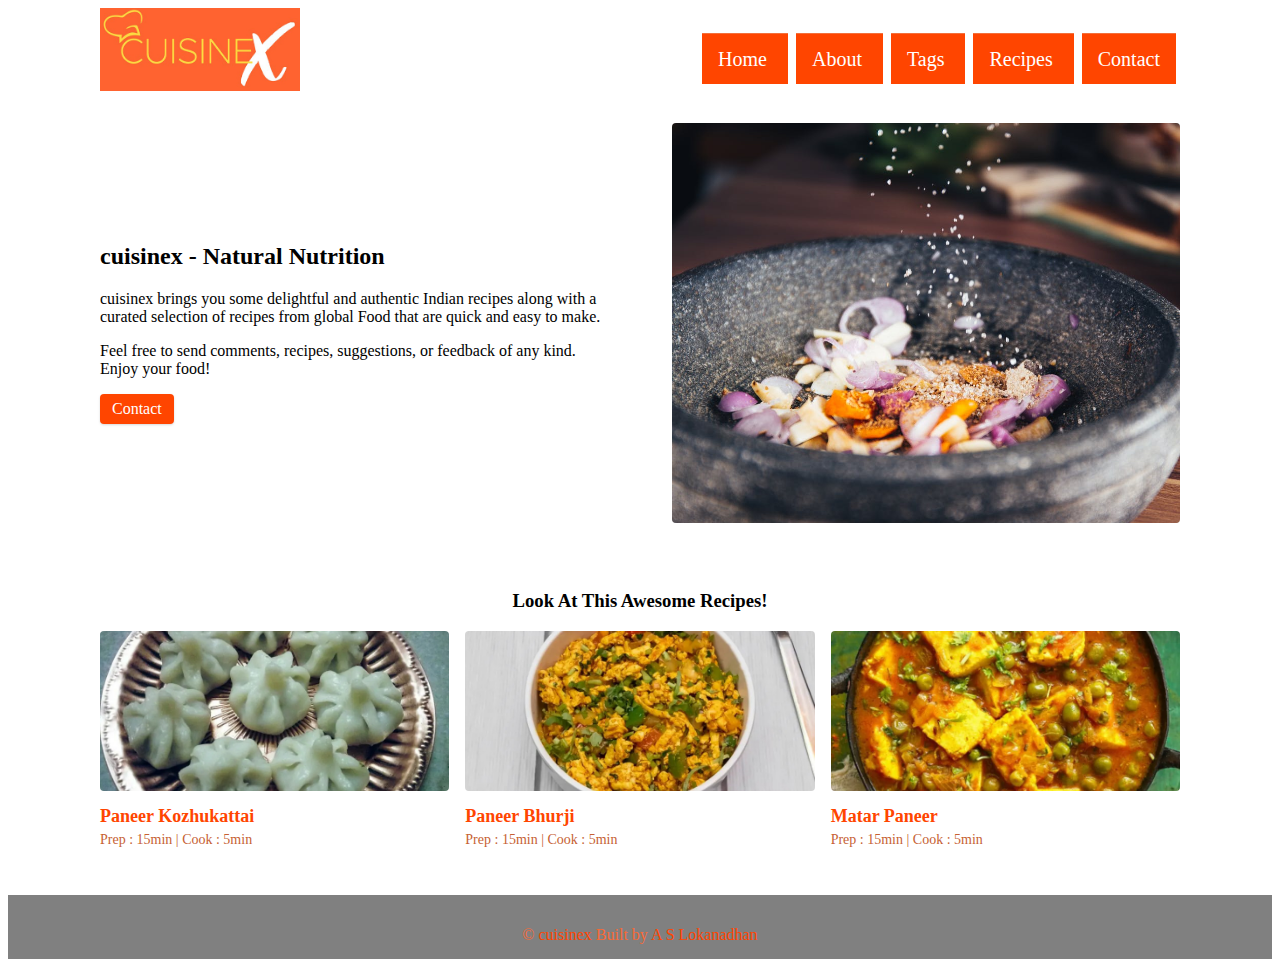
==== about.html @ 7bdd2fa6 "Add files via upload" ====
<!DOCTYPE html>
<html lang="en">

<head>
  <meta charset="UTF-8" />
  <meta http-equiv="X-UA-Compatible" content="IE=edge" />
  <meta name="viewport" content="width=device-width, initial-scale=1.0" />
  <title>About || cuisinex</title>
  <!-- favicon -->
  <link rel="shortcut icon" href="./assets/favicon.jpeg" type="image/x-icon" />
  
  <!-- font-awesome -->
  <link rel="stylesheet" href="https://cdnjs.cloudflare.com/ajax/libs/font-awesome/5.14.0/css/all.min.css" />
  <!-- main css -->
  <link rel="stylesheet" href="./css/main.css" />
</head>

<body>
  <!-- nav  -->
  <nav class="navbar">
    <div class="nav-center" id="navbar-link">
      <div class="logo">
        <a href="index.html" id="logo">
          <img src="./assets/logo2.jpeg" alt="cuisinex" />
        </a>
      </div>
      <div class="nav-link">
        <a href="index.html"> home </a>
        <a href="about.html"> about </a>
  
        <a href="tags.html"> tags </a>
  
        <a href="recipes.html"> recipes </a>
  
        <a href="contact.html"> contact </a>
  
        <a href="javascript:void(0);" class="icon" onclick="myFunction()">
          <i class="fas fa-align-justify"></i>
        </a>
      </div>
  </nav>
  <!-- end of nav -->
  <main class="page">
    <section class="about-page">
      <article>
        <h2>cuisinex - Natural Nutrition</h2>
        <p>
          cuisinex brings you some delightful and authentic Indian recipes along with a curated selection of recipes from
          global Food that are quick and easy to make.
        </p>
        <p>
Feel free to send comments, recipes, suggestions, or feedback of any kind.
Enjoy your food!
        </p>
        <a href="contact.html" class="btn"> contact </a>
      </article>
      <!-- needs fixes -->
      <img src="./assets/about.jpeg" alt="Person Pouring Salt in Bowl" class="img about-img" />
    </section>
    <section class="featured-recipes">
      <h3 class="featured-title">Look At This Awesome Recipes!</h3>
      <div class="recipes-list">
        <!-- single recipe -->
        <a href="single-recipe.html" class="recipe">
          <img src="./assets/recipes/recipe-1.jpg" class="img recipe-img" alt="" />
          <h5>Paneer Kozhukattai</h5>
          <p>Prep : 15min | Cook : 5min</p>
        </a>
        <!-- end of single recipe -->
        <!-- single recipe -->
        <a href="single-recipe.html" class="recipe">
          <img src="./assets/recipes/recipe-2.jpg" class="img recipe-img" alt="" />
          <h5>Paneer Bhurji</h5>
          <p>Prep : 15min | Cook : 5min</p>
        </a>
        <!-- end of single recipe -->
        <!-- single recipe -->
        <a href="single-recipe.html" class="recipe">
          <img src="./assets/recipes/recipe-3.jpg" class="img recipe-img" alt="" />
          <h5>Matar Paneer</h5>
          <p>Prep : 15min | Cook : 5min</p>
        </a>
        <!-- end of single recipe -->
      </div>
    </section>
  </main>
  <!-- footer -->
  <footer class="page-footer">
    <p>
      &copy;
      <span class="footer-logo">cuisinex</span> Built by
      <a href="https://www.linkedin.com/in/lokanadhan-a-s-b89575217/">A S Lokanadhan</a>
    </p>
  </footer>
  <script src="./js/app.js"></script>
</body>

</html>
---- css/main.css ----
*,
::after,
::before {
  box-sizing: border-box;
}

small,
.text-small {
  font-size: 11px;
}

a {
  text-decoration: none;
}
ul {
  list-style-type: none;
  padding: 0;
}

.img {
  width: 100%;
  display: block;
  object-fit: cover;
}
/* buttons */

.btn {
  cursor: pointer;
  color: white;
  background: orangered;
  border: transparent;
  border-radius: 4px;

  padding: 6px 12px;
  box-shadow: 0 1px 3px 0 rgba(0, 0, 0, 0.1), 0 1px 2px 0 rgba(0, 0, 0, 0.06);

  text-transform: capitalize;
  display: inline-block;
}
.btn:hover {
  background: rgb(228, 109, 66);
  box-shadow: 0 10px 15px -3px rgba(0, 0, 0, 0.1),
    0 4px 6px -2px rgba(0, 0, 0, 0.05);
}

.btn-block {
  width: 100%;
}

/* form */

.form {
  width: 90vw;
  max-width: 600px;
  background: white;
  border-radius: 4px;
  box-shadow: 0 4px 6px -1px rgba(0, 0, 0, 0.1),
    0 2px 4px -1px rgba(0, 0, 0, 0.06);
  padding: 32px 40px;
  margin: 48px auto;
}
.form-label {
  display: block;
  font-size: 11px;
  margin-bottom: 8px;
  text-transform: capitalize;
}
.form-input,
.form-textarea {
  width: 100%;
  padding: 6px 12px;
  border-radius: 4px;
  border: 1px solid white;
}

.form-row {
  margin-bottom: 16px;
}

.form-textarea {
  height: 100px;
}

.form-alert {
  color: orangered;

  text-transform: capitalize;
}

/*
=============== 
Navbar
===============
*/

.navbar {
  display: flex;
  align-items: center;
  justify-content: center;
}
.nav-center {
  width: 90vw;
  max-width: 1080px;
}

.navbar img {
  display: block;
  width: 200px;
}
.navbar .logo {
  float: left;
}
.navbar .nav-link {
  float: right;
  margin-top: 40px;
}
.nav-link a {
  text-align: center;
  font-size: 20px;
  margin: 4px;
  padding: 14px 16px;
  text-transform: capitalize;
  background-color: orangered;
  color: white;
  border-top: 1px solid rgb(243, 112, 60);
}
.nav-link a:hover {
  background-color: rgb(229, 120, 81);
  border-radius: 4px;
}
.navbar .icon {
  display: none;
}

@media screen and (max-width: 640px) {
  .nav-center a:not(:first-child) {
    display: none;
  }
  .nav-center a.icon {
    float: right;
    display: block;
  }
}

@media screen and (max-width: 640px) {
  .nav-center.responsive {
    position: relative;
  }
  .nav-center.responsive .icon {
    position: absolute;
    right: 0;
    top: 0;
  }
  .nav-center.responsive a {
    float: left;
    display: block;
    text-align: left;
  }
}
/*
@media screen and (min-width: 1024px) {
  .navbar {
    height: 96px;
  }
  .nav-center {
    display: flex;
    align-items: center;
  }
  .nav-header {
    padding: 0;
    margin-right: 32px;
    height: auto;
  }

  .nav-links {
    height: auto !important;
    flex-direction: row;
    align-items: center;
    width: 100%;
  }
  .nav-link {
    padding: 0;
    border-top: none;
    margin-right: 16px;
    font-size: 16px;
  }
}
*/

/*
=============== 
Page
===============
*/

.page {
  width: 90vw;
  max-width: 1080px;
  margin: 0 auto;
}
.page {
  padding-top: 32px;
  min-height: calc(100vh - (160px));
}
/*
=============== 
Footer
===============
*/

.page-footer {
  text-align: center;
  height: 64px;
  display: flex;
  align-items: center;
  justify-content: center;
  background: gray;
  color: rgb(248, 105, 53);
}

.page-footer p {
  margin-bottom: 0;
}
.page-footer .footer-logo,
.page-footer a {
  color: orangered;
}
/*
=============== 
Hero
===============
*/

.hero {
  height: 40vh;
  position: relative;
  margin-bottom: 32px;
  background: url("../assets/main.jpg") center/cover no-repeat;
  border-radius: 4px;
}
.hero-container {
  position: absolute;
  top: 0;
  left: 0;
  width: 100%;
  height: 100%;
  display: flex;
  align-items: center;
  justify-content: center;
  background: rgba(0, 0, 0, 0.4);
  border-radius: 4px;
}
.hero-text {
  color: white;
  text-align: center;
}

@media only screen and (min-width: 1024px) {
  .hero-text h1 {
    font-size: 64px;
    margin-bottom: 0;
  }
}

/*
=============== 
Recipes 
===============
*/

.recipes-container {
  display: grid;
  gap: 32px 16px;
}

.recipes-list {
  display: grid;
  gap: 32px 16px;
  padding-bottom: 48px;
}
.tags-container {
  display: flex;
  flex-direction: column;
  padding-bottom: 48px;
}
.tags-container h4 {
  margin-bottom: 8px;
  text-transform: capitalize;
  text-align: center;
}
.tags-list {
  display: grid;
  grid-template-columns: 1fr 1fr 1fr;
}
.tags-list a {
  padding: 8px;
  margin-bottom: 7px;
  text-transform: capitalize;
  display: block;
  text-align: center;
  color: white;
  background: rgb(207, 99, 60);

  box-shadow: 0 1px 3px rgba(0, 0, 0, 0.12), 0 1px 2px rgba(0, 0, 0, 0.24);
}
.tags-list a:hover {
  background: orangered;
  border-radius: 4px;
}
.recipe {
  display: block;
}
.recipe-img {
  height: 250px;
  border-radius: 4px;
  margin-bottom: 16px;
}
.recipe h5 {
  margin-bottom: 0;
  margin-top: 4px;
  line-height: 1;
  color: orangered;
}
.recipe p {
  margin-bottom: 0;
  line-height: 1;
  margin-top: 8px;
  color: rgb(198, 97, 51);
}
@media screen and (min-width: 640px) {
  .recipes-list {
    grid-template-columns: 1fr 1fr;
  }
  .recipe-img {
    height: 160px;
  }
}

@media screen and (min-width: 1024px) {
  .recipes-container {
    grid-template-columns: 200px 1fr;
    gap: 16px;
  }
  .recipes-list {
    grid-template-columns: 1fr 1fr;
  }

  .recipe p {
    font-size: 14px;
  }
  .tags-container {
    order: 0;
  }
  .tags-list {
    display: grid;
    grid-template-columns: 1fr;
  }
}

@media screen and (min-width: 1080px) {
  .recipe h5 {
    font-size: 18px;
  }
  .recipes-list {
    grid-template-columns: 1fr 1fr 1fr;
  }
}
/*
=============== 
Error
===============
*/
.error-page {
  text-align: center;
  padding-top: 80px;
}
.error-page h1 {
  font-size: 144px;
}
/*
=============== 
About Page
===============
*/

.about-page h2 {
  text-transform: none;
}
.about-page {
  display: grid;
  gap: 32px 64px;
  padding-bottom: 48px;
}
.about-img {
  border-radius: 4px;
  height: 300px;
}

@media screen and (min-width: 1024px) {
  .about-page {
    grid-template-columns: 1fr 1fr;
    grid-template-rows: 400px;
    align-items: center;
  }
  .about-img {
    height: 100%;
  }
}

.featured-title {
  text-align: center;
}
/*
=============== 
Contact Page
===============
*/
.contact-form {
  width: 100%;
  margin: 0;
}
.contact-container {
  display: grid;
  gap: 32px 48px;
  padding-bottom: 48px;
}
@media screen and (min-width: 1024px) {
  .contact-container {
    grid-template-columns: 1fr 450px;
    align-items: center;
  }
}

/*
=============== 
Tags Page
===============
*/

.tags-wrapper {
  display: grid;
  gap: 32px;
  padding-bottom: 48px;
}
.tag {
  background: rgb(212, 96, 43);
  border-radius: 4px;
  text-align: center;

  padding: 12px 0;
}
.tag:hover {
  background: orangered;
}
.tag h5,
.tag p {
  margin-bottom: 0;
  color: white;
  text-transform: capitalize;
}

@media screen and (min-width: 640px) {
  .tags-wrapper {
    grid-template-columns: 1fr 1fr;
  }
}
@media screen and (min-width: 1024px) {
  .tags-wrapper {
    grid-template-columns: 1fr 1fr 1fr;
  }
}

/*
=============== 
Recipe Template
===============
*/

.recipe-hero {
  display: grid;
  gap: 48px;
}

.recipe-hero-img {
  height: 300px;
  border-radius: 4px;
}

.recipe-icons {
  display: grid;
  grid-template-columns: repeat(3, 1fr);
  gap: 16px;
  margin: 32px 0;
  text-align: center;
}
.recipe-icons i {
  font-size: 24px;
  color: orangered;
}
.recipe-icons h5,
.recipe-icons p {
  margin-bottom: 0;
  font-size: 14px;
  text-transform: capitalize;
}

.recipe-tags {
  display: flex;
  align-items: center;
  flex-wrap: wrap;
  font-size: 12px;
}
.recipe-tags a {
  background: orangered;
  border-radius: 4px;
  padding: 1px 8px;
  margin: 0 4px;
  text-transform: capitalize;
  color: rgb(227, 92, 34);
}
@media screen and (min-width: 1024px) {
  .recipe-hero {
    grid-template-columns: 4fr 5fr;
    align-items: center;
  }
}
.recipe-content {
  padding: 48px 0;
  display: grid;
  gap: 32px 80px;
}
@media screen and (min-width: 1024px) {
  .recipe-content {
    grid-template-columns: 2fr 1fr;
  }
}
.single-instruction header {
  display: grid;
  grid-template-columns: auto 1fr;
  gap: 24px;
  align-items: center;
}
.single-instruction header p {
  text-transform: uppercase;
  color: orangered;
  margin-bottom: 0;
}

.single-instruction header div {
  height: 2px;
}

.second-column {
  display: grid;
  row-gap: 32px;
}

.single-ingredient {
  border-bottom: 2px solid white;
  padding-bottom: 12px;
}
.single-tool {
  border-bottom: 2px solid white;
  padding-bottom: 12px;
  text-transform: capitalize;
}
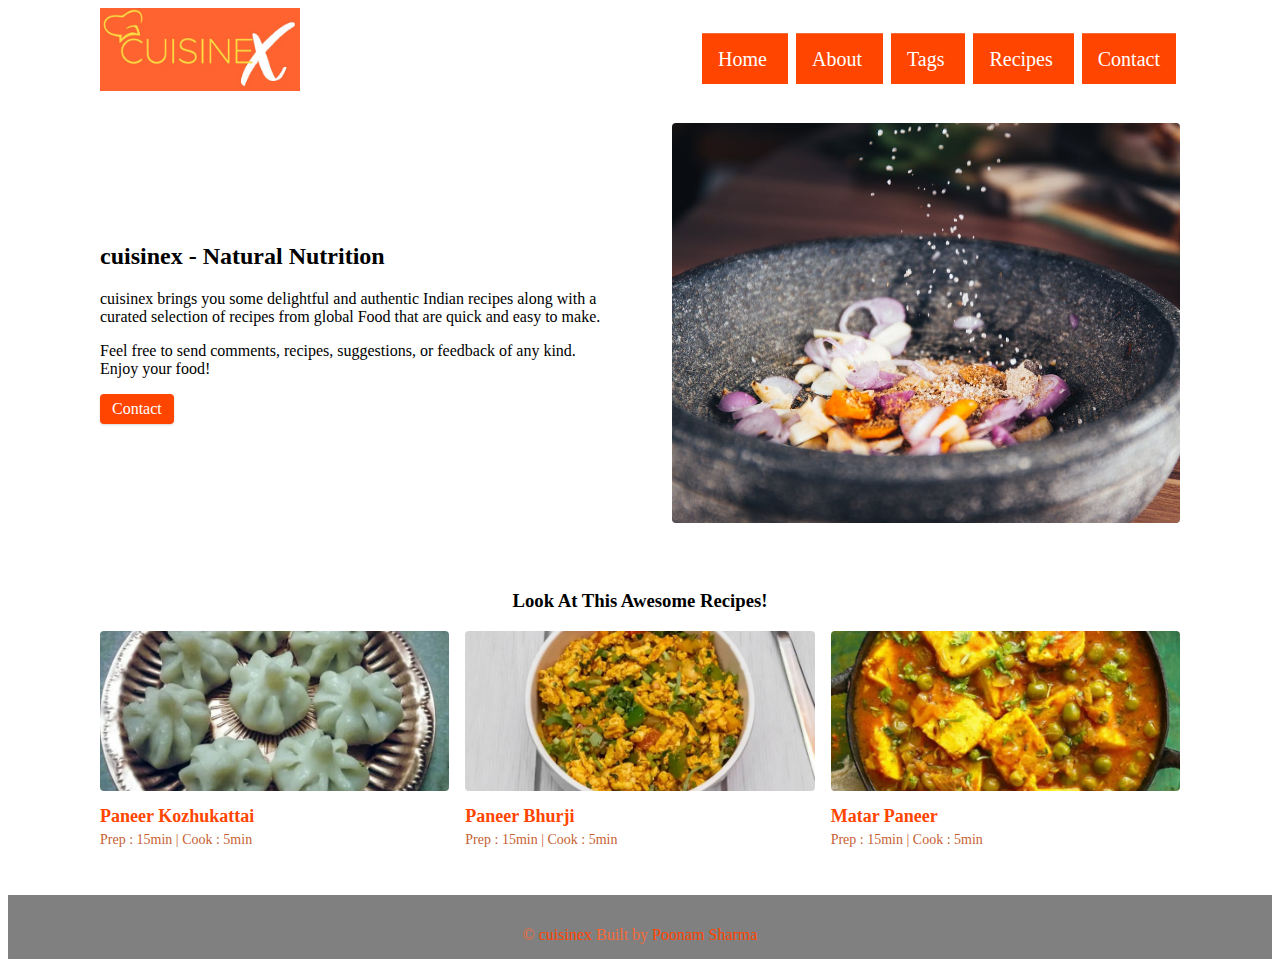
==== commit cd70f40a: "Update about.html" ====
--- a/about.html
+++ b/about.html
@@ -90,10 +90,10 @@
     <p>
       &copy;
       <span class="footer-logo">cuisinex</span> Built by
-      <a href="https://www.linkedin.com/in/lokanadhan-a-s-b89575217/">A S Lokanadhan</a>
+      <a href="https://instagram.com/cuisinex______?igshid=YmMyMTA2M2Y=">Poonam Sharma</a>
     </p>
   </footer>
   <script src="./js/app.js"></script>
 </body>
 
-</html>+</html>
